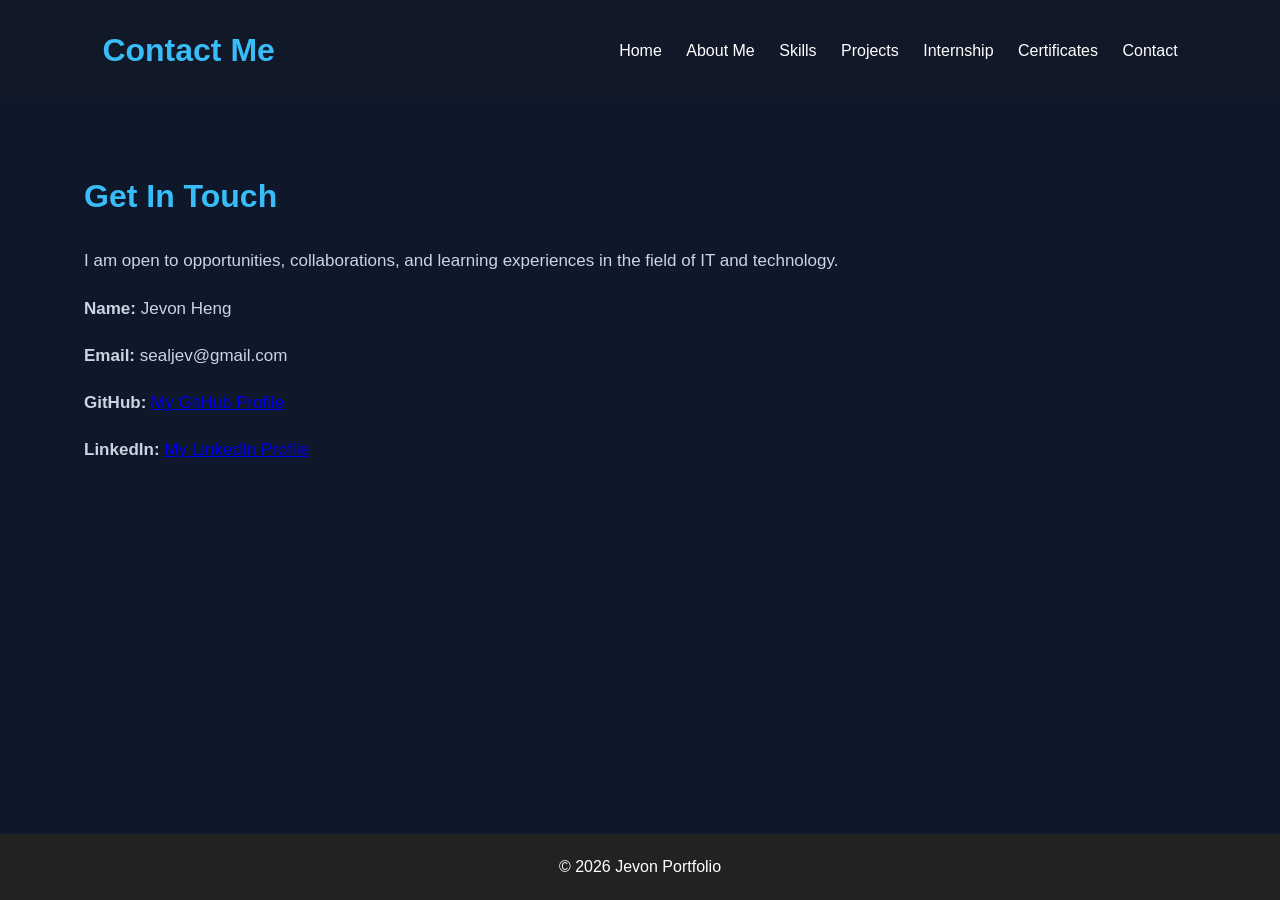
==== contact.html @ 896ceee1 "Add files via upload" ====
<!DOCTYPE html>
<html>

<head>
    <title>Contact</title>
    <link rel="stylesheet" href="style.css">
    <meta name="viewport" content="width=device-width, initial-scale=1.0">
</head>


<body>


<header>

<h1>Contact Me</h1>


<nav>
<a href="index.html">Home</a>
<a href="about.html">About Me</a>
<a href="skills.html">Skills</a>
<a href="projects.html">Projects</a>
<a href="internship.html">Internship</a>
<a href="certificates.html">Certificates</a>
<a href="contact.html">Contact</a>
</nav>


</header>



<section class="content">


<h2>Get In Touch</h2>


<p>
I am open to opportunities, collaborations, and learning experiences
in the field of IT and technology.
</p>


<p>
<strong>Name:</strong> Jevon Heng
</p>


<p>
<strong>Email:</strong> sealjev@gmail.com
</p>


<p>
<strong>GitHub:</strong> 
<a href="https://github.com/">My GitHub Profile</a>
</p>


<p>
<strong>LinkedIn:</strong>
<a href="https://www.linkedin.com/in/jevon-heng-413606349">My LinkedIn Profile</a>
</p>



</section>



<footer>

<p>© 2026 Jevon Portfolio</p>

</footer>



</body>

</html>
---- style.css ----
/* =========================
   GENERAL SETTINGS
========================= */

* {
    margin: 0;
    padding: 0;
    box-sizing: border-box;
    font-family: "Segoe UI", Arial, sans-serif;
}

body {
    background: #0f172a;
    color: #e2e8f0;
    line-height: 1.6;
    min-height: 100vh;
    display: flex;
    flex-direction: column;
}


/* =========================
   HEADER
========================= */

header {
    background: #111827;
    padding: 25px 8%;
    display: flex;
    justify-content: space-between;
    align-items: center;
    position: sticky;
    top: 0;
    z-index: 100;
}


header h1 {
    color: #38bdf8;
    font-size: 32px;
}


/* =========================
   NAVIGATION
========================= */

nav a {
    color: white;
    text-decoration: none;
    margin-left: 20px;
    font-size: 16px;
    transition: 0.3s;
}


nav a:hover {
    color: #38bdf8;
}



/* =========================
   HOME HERO SECTION
========================= */

.hero {
    min-height: 80vh;
    display: flex;
    flex-direction: column;
    justify-content: center;
    align-items: center;
    text-align: center;
    padding: 40px;
}


.hero h2 {
    font-size: 50px;
    margin-bottom: 20px;
    color: white;
}


.hero p {
    max-width: 750px;
    font-size: 18px;
    color: #cbd5e1;
}


/* =========================
   BUTTON
========================= */

.button {
    margin-top: 30px;
    padding: 15px 35px;
    background: #38bdf8;
    color: #0f172a;
    border-radius: 30px;
    text-decoration: none;
    font-weight: bold;
    transition: 0.3s;
}


.button:hover {
    transform: scale(1.05);
    background: #7dd3fc;
}



/* =========================
   CONTENT SECTION
========================= */

.content {

    max-width: 1300px;
    width: 90%;
    margin: 50px auto;
    padding: 20px;

}


.content h2 {

    color: #38bdf8;
    font-size: 32px;
    margin-bottom: 25px;

}


.content p {

    color: #cbd5e1;
    font-size: 17px;
    margin-bottom: 20px;

}



/* =========================
   SKILLS LIST
========================= */

.content ul {

    list-style: none;

}


.content li {

    background: #1e293b;
    color: #e2e8f0;
    padding: 18px 20px;
    margin: 12px 0;
    border-radius: 12px;
    font-size: 17px;
    transition: 0.3s;

}


.content li:hover {

    transform: translateX(10px);
    background: #334155;

}



/* =========================
   PROJECT SECTION
========================= */


.project {

    background: white;
    padding: 30px;
    margin-bottom: 40px;
    border-radius: 10px;

}



.project-images {

    display: grid;
    grid-template-columns: repeat(2, 1fr);
    gap: 25px;
    margin: 30px 0;

}



.project-images img {

    width: 100%;
    height: auto;
    object-fit: contain;
    display: block;
    border-radius: 10px;

}



.project h2 {

    margin-bottom: 15px;
    color: #38bdf8;
    font-size: 30px;

}



.project p {

    line-height: 1.6;
    color: #334155;
    font-size: 17px;

}

/* =========================
   SKILLS CARD SECTION
========================= */

.skills {
    padding: 50px 10%;
    text-align: center;
}


.skill-list {

    display: flex;
    justify-content: center;
    flex-wrap: wrap;
    gap: 15px;

}


.skill-box {

    background: #222;
    color: white;
    padding: 15px 25px;
    border-radius: 25px;
    font-size: 16px;
    transition: 0.3s;

}


.skill-box:hover {

    background: #007bff;
    transform: scale(1.05);

}



/* =========================
   SKILLS GRID CARD
========================= */


.skills-container {

    display: grid;
    grid-template-columns: repeat(4, 1fr);
    gap: 20px;
    margin-top: 30px;

}


.skill-card {

    background: #1f2937;
    color: white;
    padding: 25px;
    border-radius: 15px;
    box-shadow: 0 5px 15px rgba(0,0,0,0.2);
    transition: 0.3s;

}


.skill-card:hover {

    transform: translateY(-8px);

}


.skill-card h3 {

    text-align: center;
    margin-bottom: 20px;

}


.skill-card ul {

    padding-left: 20px;

}


.skill-card li {

    margin: 10px 0;

}



/* =========================
   ABOUT ME SECTION
========================= */


.about {

    padding: 50px 10%;
    text-align: center;

}


.about p {

    max-width: 800px;
    margin: auto;
    font-size: 18px;
    line-height: 1.8;

}



/* =========================
   CONTACT SECTION
========================= */


.contact {

    padding: 50px 10%;
    text-align: center;

}


.contact a {

    color: #007bff;
    text-decoration: none;

}


.contact a:hover {

    text-decoration: underline;

}



/* =========================
   FOOTER
========================= */


footer {

    background: #222;
    color: white;
    text-align: center;
    padding: 20px;
    margin-top: auto;

}



/* =========================
   RESPONSIVE DESIGN
========================= */


@media screen and (max-width: 900px) {


    .skills-container {

        grid-template-columns: repeat(2, 1fr);

    }


    .project-images {

        grid-template-columns: 1fr;

    }

}



@media screen and (max-width: 768px) {


    header {

        flex-direction: column;
        gap: 15px;

    }


    nav {

        text-align: center;

    }


    nav a {

        display: inline-block;
        margin: 5px;

    }


    .hero h2 {

        font-size: 35px;

    }


    .hero p {

        font-size: 16px;

    }


    .content {

        width: 95%;
        padding: 10px;

    }


    .project {

        padding: 20px;

    }

}



@media screen and (max-width: 600px) {


    .skills-container {

        grid-template-columns: 1fr;

    }


    h1 {

        font-size: 30px;

    }


    p {

        font-size: 16px;

    }


    img {

        max-width: 100%;
        height: auto;

    }

}

/* =========================
   PROJECT DROPDOWN
========================= */

.project {
    background: white;
    border-radius: 15px;
    margin-bottom: 25px;
    overflow: hidden;
}


.project-title {
    background: #1e293b;
    padding: 25px;
    display: flex;
    justify-content: space-between;
    align-items: center;
    cursor: pointer;
}


.project-title h2 {
    color: #38bdf8;
    margin: 0;
}


.project-title span {
    color: white;
    font-size: 25px;
    transition: 0.3s;
}


.project-content {
    max-height: 0;
    overflow: hidden;
    padding: 0 30px;
    transition: max-height 0.5s ease, padding 0.5s ease;
}


.project.active .project-content {
    max-height: 1500px;
    padding: 30px;
}


.project.active .project-title span {
    transform: rotate(180deg);
}


.project-content img {
    max-width: 100%;
    border-radius: 10px;
    margin-bottom: 20px;
}
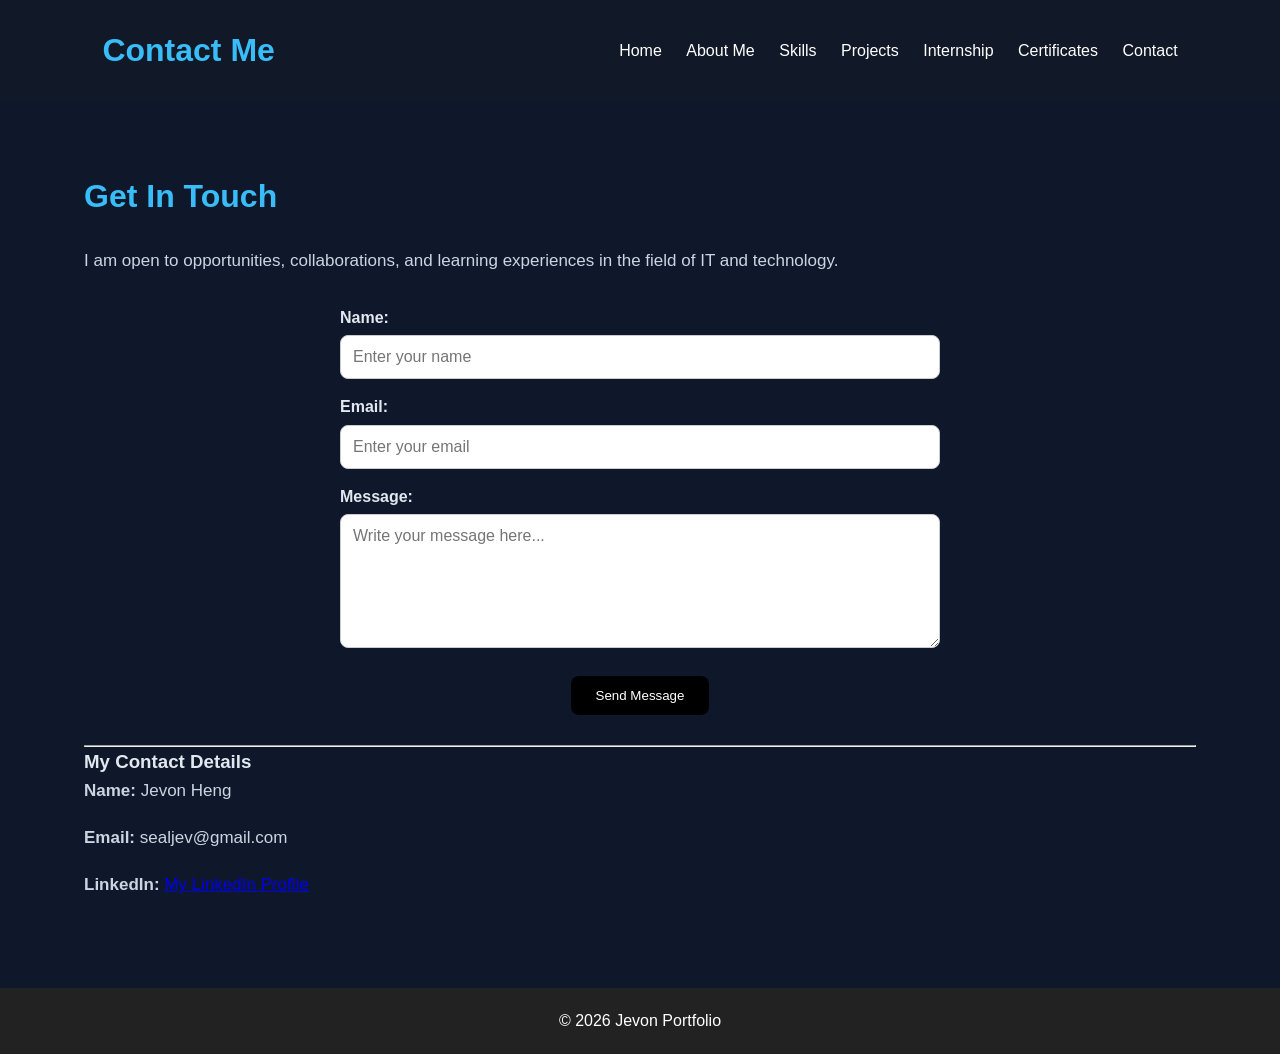
==== commit 12068b02: "Add files via upload" ====
--- a/contact.html
+++ b/contact.html
@@ -43,9 +43,46 @@
 </p>
 
 
+
+<form action="https://formspree.io/f/mnjejqky" method="POST">
+
+
+    <label>Name:</label>
+    <input type="text" name="name" placeholder="Enter your name" required>
+
+
+
+    <label>Email:</label>
+    <input type="email" name="email" placeholder="Enter your email" required>
+
+
+
+    <label>Message:</label>
+    <textarea name="message" rows="6" placeholder="Write your message here..." required></textarea>
+
+
+
+    <button type="submit">
+        Send Message
+    </button>
+
+
+</form>
+
+
+
+<hr>
+
+
+
+<h3>My Contact Details</h3>
+
+
+
 <p>
 <strong>Name:</strong> Jevon Heng
 </p>
+
 
 
 <p>
@@ -53,20 +90,18 @@
 </p>
 
 
-<p>
-<strong>GitHub:</strong> 
-<a href="https://github.com/">My GitHub Profile</a>
-</p>
-
 
 <p>
 <strong>LinkedIn:</strong>
-<a href="https://www.linkedin.com/in/jevon-heng-413606349">My LinkedIn Profile</a>
+<a href="https://www.linkedin.com/in/jevon-heng-413606349">
+My LinkedIn Profile
+</a>
 </p>
 
 
 
 </section>
+
 
 
 
--- a/style.css
+++ b/style.css
@@ -225,6 +225,9 @@
 
 }
 
+.project h3 {
+    color: #2563eb;
+}
 
 
 .project p {
@@ -577,4 +580,128 @@
     max-width: 100%;
     border-radius: 10px;
     margin-bottom: 20px;
+}
+
+.content form {
+    max-width: 600px;
+    margin: 30px auto;
+    text-align: left;
+}
+
+
+.content label {
+    display: block;
+    margin-top: 15px;
+    font-weight: bold;
+}
+
+
+.content input,
+.content textarea {
+
+    width: 100%;
+    padding: 12px;
+
+    margin-top: 5px;
+
+    border-radius: 8px;
+    border: 1px solid #ccc;
+
+    font-size: 16px;
+
+    box-sizing: border-box;
+
+}
+
+
+.content button {
+
+    display: block;
+
+    margin: 20px auto 0;
+
+    padding: 12px 25px;
+
+    background: black;
+    color: white;
+
+    border: none;
+    border-radius: 8px;
+
+    cursor: pointer;
+
+}
+
+
+.content button:hover {
+
+    background: #333;
+
+}
+
+/* =========================
+   CERTIFICATE DROPDOWN
+========================= */
+
+.certificate-dropdown details {
+
+    background: white;
+    border-radius: 15px;
+    padding: 20px;
+    margin-bottom: 20px;
+    box-shadow: 0 5px 15px rgba(0,0,0,0.1);
+
+}
+
+
+.certificate-dropdown summary {
+
+    font-size: 22px;
+    font-weight: bold;
+    cursor: pointer;
+    color: #222;
+
+}
+
+
+.certificate-content {
+
+    margin-top: 20px;
+
+}
+
+
+.certificate-content img {
+
+    width: 80%;
+    max-width: 700px;
+    border-radius: 10px;
+
+}
+
+
+.certificate-content a {
+
+    display: inline-block;
+    margin-top: 15px;
+    padding: 10px 20px;
+    background: black;
+    color: white;
+    border-radius: 8px;
+    text-decoration: none;
+
+}
+
+
+.certificate-content a:hover {
+
+    opacity: 0.8;
+
+}
+
+
+.award-title {
+
+    margin-top: 50px;
+
 }
